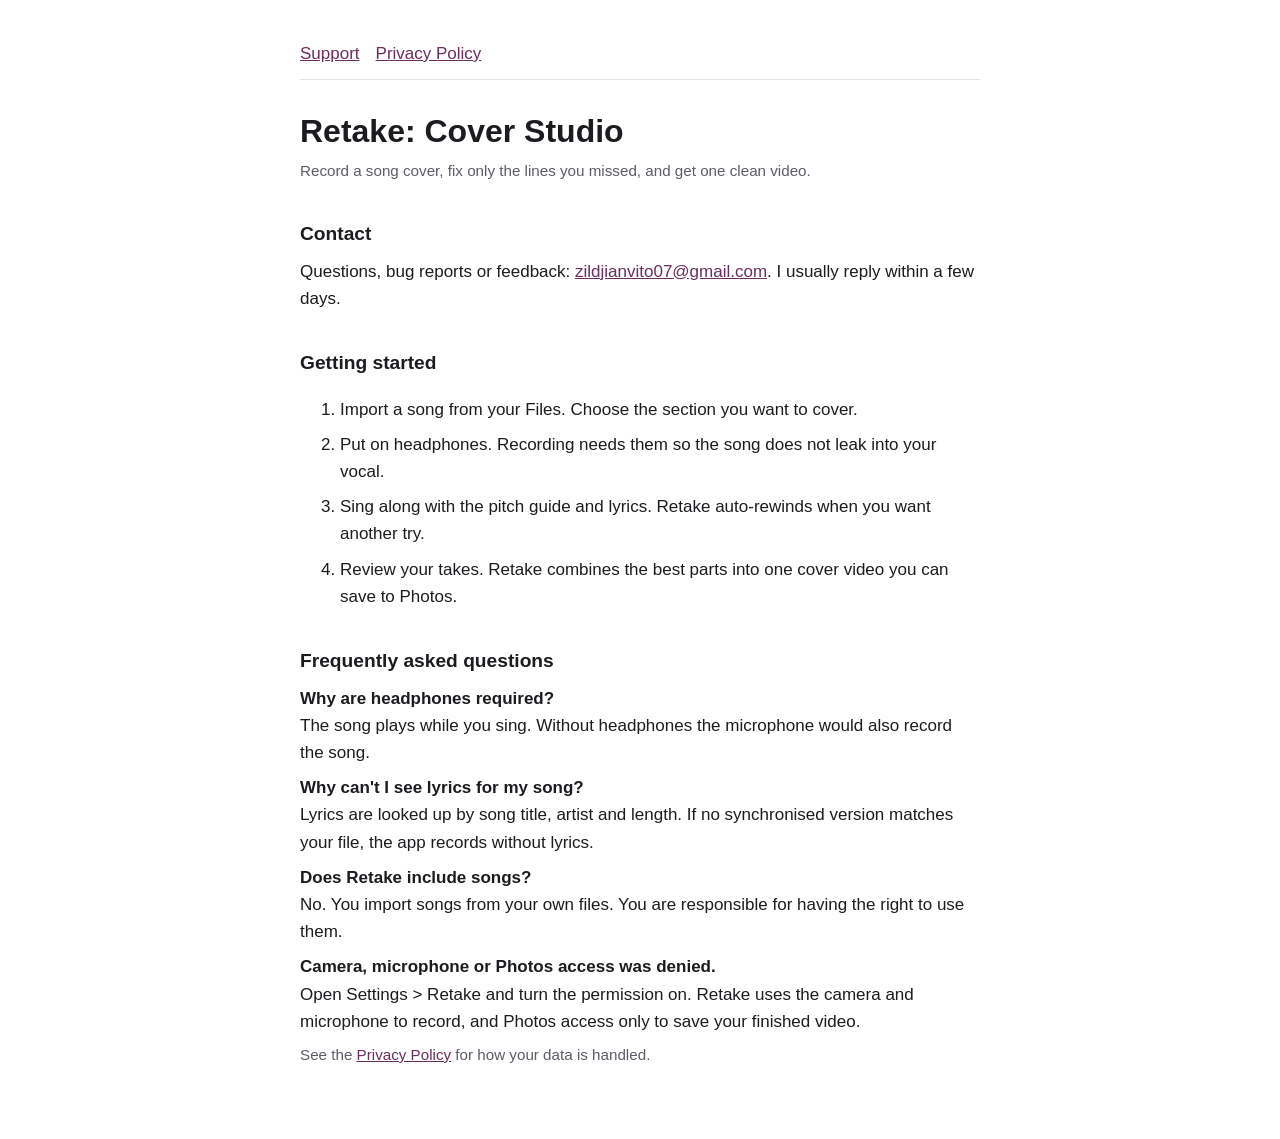
==== index.html @ 0d8c6d76 "docs: add support and privacy policy pages for App Store Co-Authored-By: Claude Sonnet 5.5 <noreply@" ====
<!doctype html>
<html lang="en">
<head>
<meta charset="utf-8">
<meta name="viewport" content="width=device-width, initial-scale=1">
<title>Retake: Cover Studio – Support</title>
<link rel="stylesheet" href="style.css">
</head>
<body>
<main>
<nav><a href="./">Support</a><a href="privacy.html">Privacy Policy</a></nav>
<h1>Retake: Cover Studio</h1>
<p class="muted">Record a song cover, fix only the lines you missed, and get one clean video.</p>

<h2>Contact</h2>
<p>Questions, bug reports or feedback: <a href="mailto:zildjianvito07@gmail.com">zildjianvito07@gmail.com</a>. I usually reply within a few days.</p>

<h2>Getting started</h2>
<ol>
<li>Import a song from your Files. Choose the section you want to cover.</li>
<li>Put on headphones. Recording needs them so the song does not leak into your vocal.</li>
<li>Sing along with the pitch guide and lyrics. Retake auto-rewinds when you want another try.</li>
<li>Review your takes. Retake combines the best parts into one cover video you can save to Photos.</li>
</ol>

<h2>Frequently asked questions</h2>
<p><strong>Why are headphones required?</strong><br>The song plays while you sing. Without headphones the microphone would also record the song.</p>
<p><strong>Why can't I see lyrics for my song?</strong><br>Lyrics are looked up by song title, artist and length. If no synchronised version matches your file, the app records without lyrics.</p>
<p><strong>Does Retake include songs?</strong><br>No. You import songs from your own files. You are responsible for having the right to use them.</p>
<p><strong>Camera, microphone or Photos access was denied.</strong><br>Open Settings &gt; Retake and turn the permission on. Retake uses the camera and microphone to record, and Photos access only to save your finished video.</p>

<p class="muted">See the <a href="privacy.html">Privacy Policy</a> for how your data is handled.</p>
</main>
</body>
</html>
---- style.css ----
:root{--bg:#fff;--fg:#1c1b1f;--muted:#5f5a66;--accent:#6b2d5c;--line:#e6e1e8}
@media (prefers-color-scheme:dark){:root{--bg:#161318;--fg:#f1edf3;--muted:#b3acba;--accent:#d9a2cb;--line:#332d37}}
*{box-sizing:border-box}
body{margin:0;background:var(--bg);color:var(--fg);font:17px/1.6 -apple-system,BlinkMacSystemFont,"SF Pro Text",Helvetica,Arial,sans-serif}
main{max-width:720px;margin:0 auto;padding:40px 20px 64px}
h1{font-size:2rem;line-height:1.2;margin:0 0 8px}
h2{font-size:1.2rem;margin:36px 0 8px}
p,li{margin:8px 0}
a{color:var(--accent)}
.muted{color:var(--muted);font-size:.95rem}
nav{display:flex;gap:16px;margin-bottom:32px;border-bottom:1px solid var(--line);padding-bottom:12px}
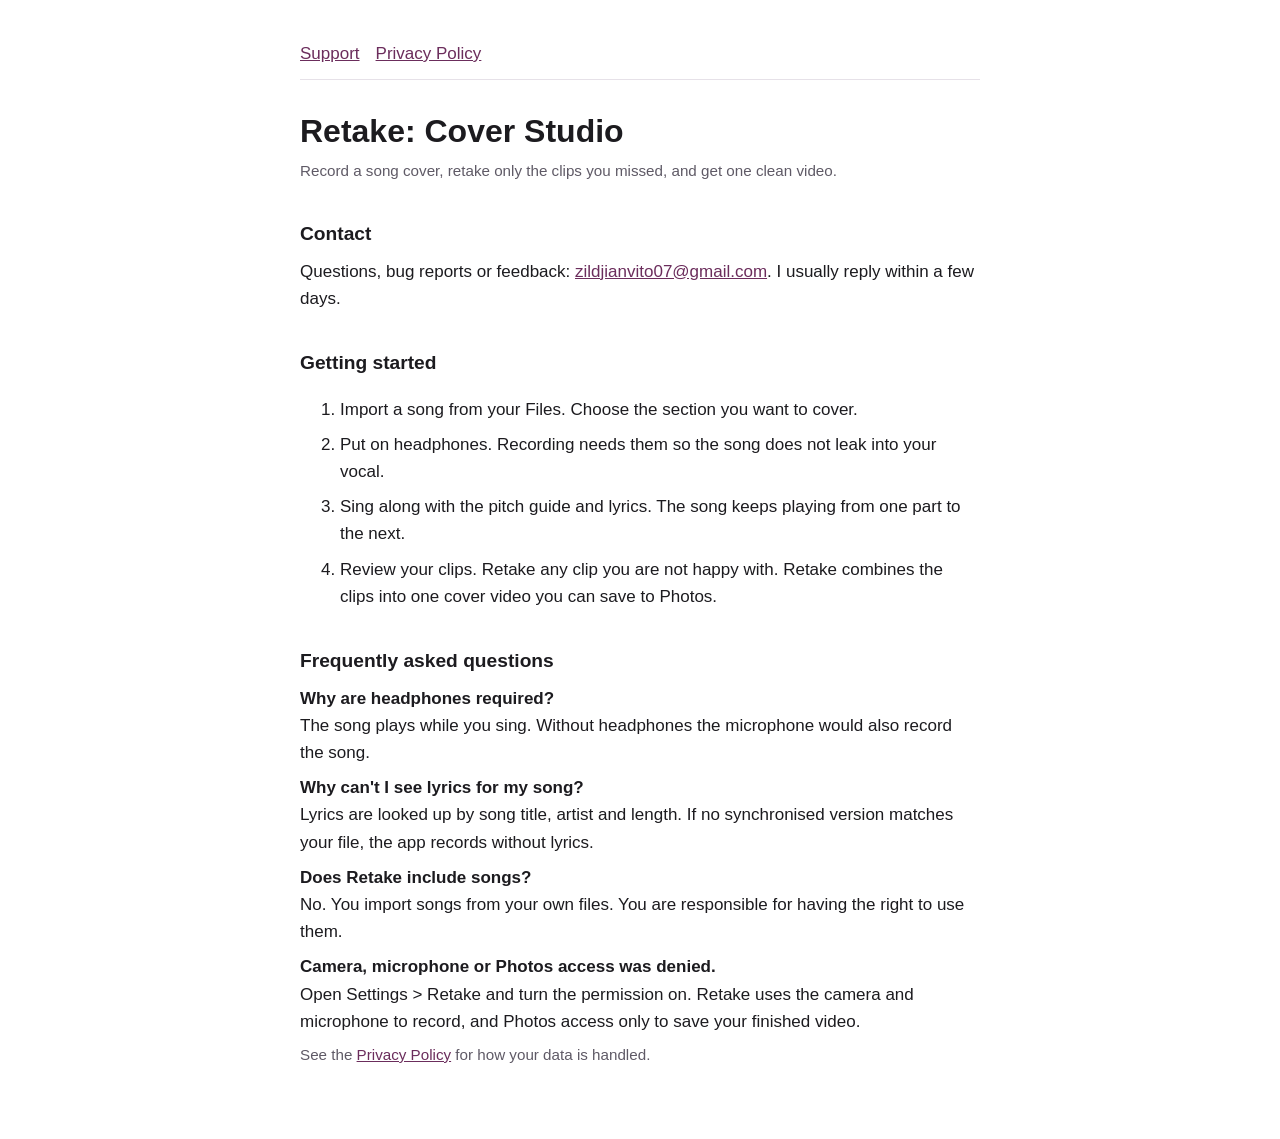
==== commit bc1a1901: "docs: remove auto-rewind from support steps Co-Authored-By: Claude Sonnet 5.5 <noreply@anthropic.com" ====
--- a/index.html
+++ b/index.html
@@ -10,7 +10,7 @@
 <main>
 <nav><a href="./">Support</a><a href="privacy.html">Privacy Policy</a></nav>
 <h1>Retake: Cover Studio</h1>
-<p class="muted">Record a song cover, fix only the lines you missed, and get one clean video.</p>
+<p class="muted">Record a song cover, retake only the clips you missed, and get one clean video.</p>
 
 <h2>Contact</h2>
 <p>Questions, bug reports or feedback: <a href="mailto:zildjianvito07@gmail.com">zildjianvito07@gmail.com</a>. I usually reply within a few days.</p>
@@ -19,8 +19,8 @@
 <ol>
 <li>Import a song from your Files. Choose the section you want to cover.</li>
 <li>Put on headphones. Recording needs them so the song does not leak into your vocal.</li>
-<li>Sing along with the pitch guide and lyrics. Retake auto-rewinds when you want another try.</li>
-<li>Review your takes. Retake combines the best parts into one cover video you can save to Photos.</li>
+<li>Sing along with the pitch guide and lyrics. The song keeps playing from one part to the next.</li>
+<li>Review your clips. Retake any clip you are not happy with. Retake combines the clips into one cover video you can save to Photos.</li>
 </ol>
 
 <h2>Frequently asked questions</h2>
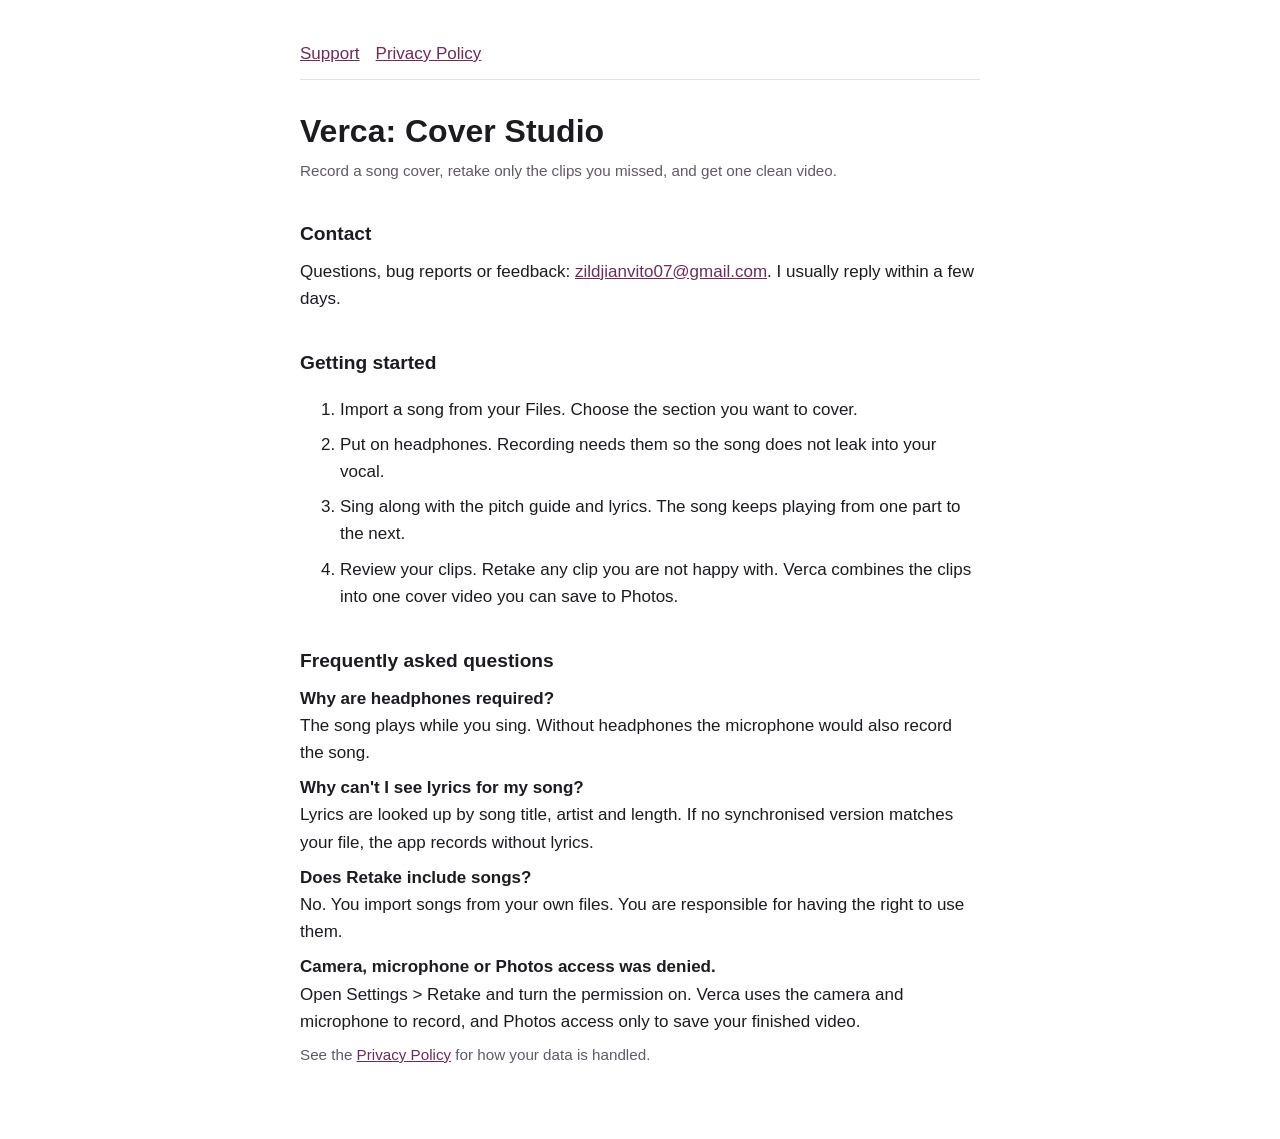
==== commit 8dc04d8b: "docs: rename app to Verca on support and privacy pages Co-Authored-By: Claude Sonnet 5.5 <noreply@an" ====
--- a/index.html
+++ b/index.html
@@ -3,13 +3,13 @@
 <head>
 <meta charset="utf-8">
 <meta name="viewport" content="width=device-width, initial-scale=1">
-<title>Retake: Cover Studio – Support</title>
+<title>Verca: Cover Studio – Support</title>
 <link rel="stylesheet" href="style.css">
 </head>
 <body>
 <main>
 <nav><a href="./">Support</a><a href="privacy.html">Privacy Policy</a></nav>
-<h1>Retake: Cover Studio</h1>
+<h1>Verca: Cover Studio</h1>
 <p class="muted">Record a song cover, retake only the clips you missed, and get one clean video.</p>
 
 <h2>Contact</h2>
@@ -20,14 +20,14 @@
 <li>Import a song from your Files. Choose the section you want to cover.</li>
 <li>Put on headphones. Recording needs them so the song does not leak into your vocal.</li>
 <li>Sing along with the pitch guide and lyrics. The song keeps playing from one part to the next.</li>
-<li>Review your clips. Retake any clip you are not happy with. Retake combines the clips into one cover video you can save to Photos.</li>
+<li>Review your clips. Retake any clip you are not happy with. Verca combines the clips into one cover video you can save to Photos.</li>
 </ol>
 
 <h2>Frequently asked questions</h2>
 <p><strong>Why are headphones required?</strong><br>The song plays while you sing. Without headphones the microphone would also record the song.</p>
 <p><strong>Why can't I see lyrics for my song?</strong><br>Lyrics are looked up by song title, artist and length. If no synchronised version matches your file, the app records without lyrics.</p>
 <p><strong>Does Retake include songs?</strong><br>No. You import songs from your own files. You are responsible for having the right to use them.</p>
-<p><strong>Camera, microphone or Photos access was denied.</strong><br>Open Settings &gt; Retake and turn the permission on. Retake uses the camera and microphone to record, and Photos access only to save your finished video.</p>
+<p><strong>Camera, microphone or Photos access was denied.</strong><br>Open Settings &gt; Retake and turn the permission on. Verca uses the camera and microphone to record, and Photos access only to save your finished video.</p>
 
 <p class="muted">See the <a href="privacy.html">Privacy Policy</a> for how your data is handled.</p>
 </main>
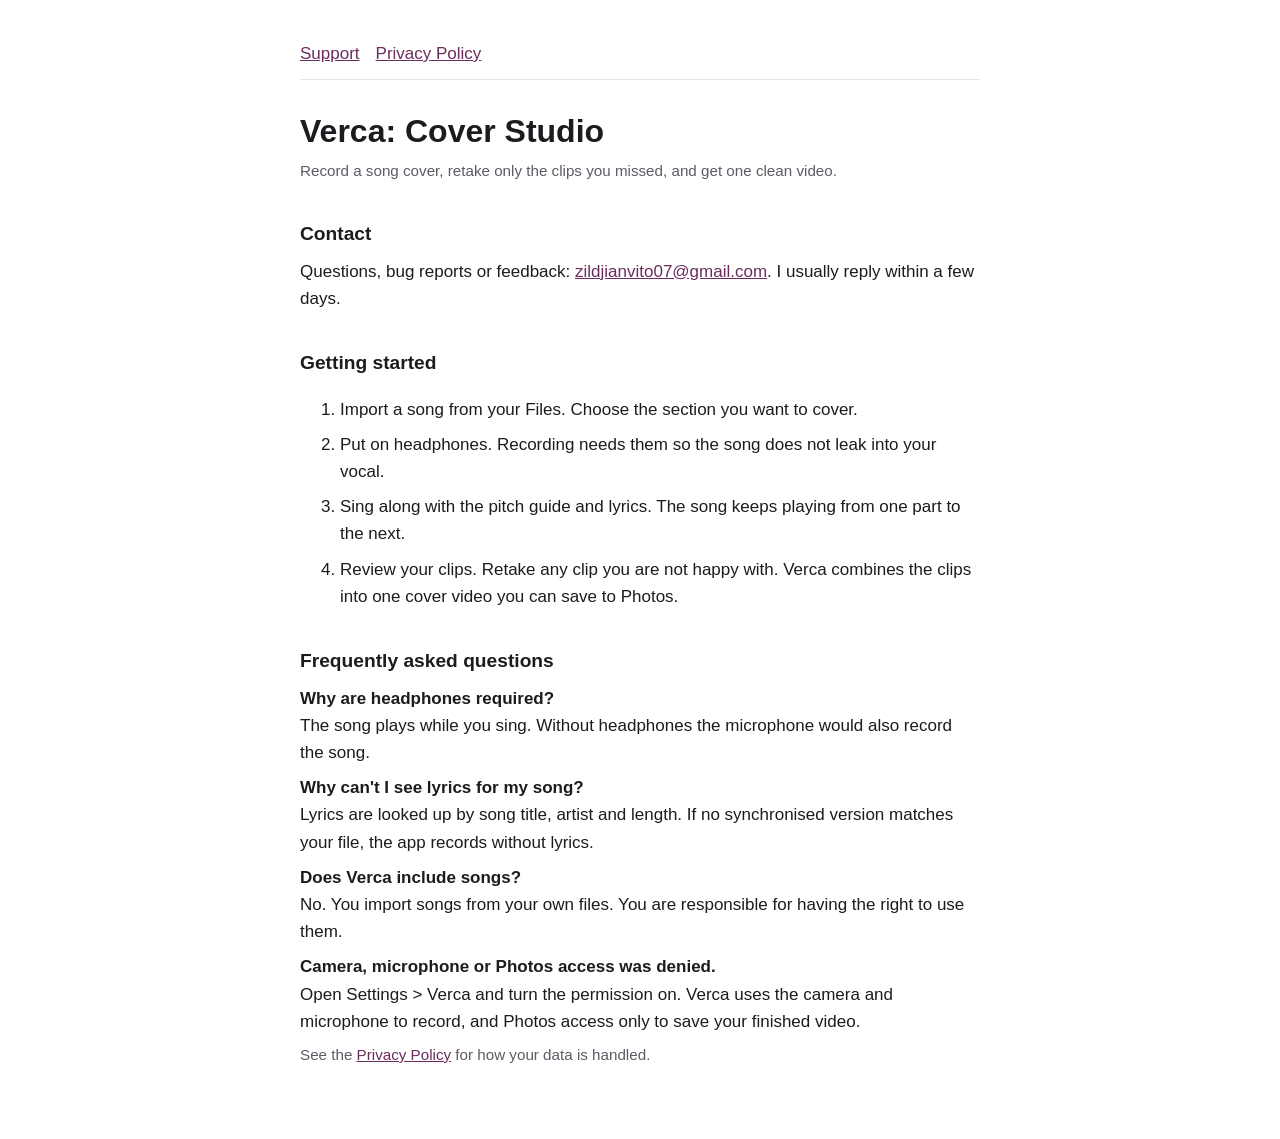
==== commit feeb0a64: "docs: finish renaming app to Verca Co-Authored-By: Claude Sonnet 5.5 <noreply@anthropic.com>" ====
--- a/index.html
+++ b/index.html
@@ -26,8 +26,8 @@
 <h2>Frequently asked questions</h2>
 <p><strong>Why are headphones required?</strong><br>The song plays while you sing. Without headphones the microphone would also record the song.</p>
 <p><strong>Why can't I see lyrics for my song?</strong><br>Lyrics are looked up by song title, artist and length. If no synchronised version matches your file, the app records without lyrics.</p>
-<p><strong>Does Retake include songs?</strong><br>No. You import songs from your own files. You are responsible for having the right to use them.</p>
-<p><strong>Camera, microphone or Photos access was denied.</strong><br>Open Settings &gt; Retake and turn the permission on. Verca uses the camera and microphone to record, and Photos access only to save your finished video.</p>
+<p><strong>Does Verca include songs?</strong><br>No. You import songs from your own files. You are responsible for having the right to use them.</p>
+<p><strong>Camera, microphone or Photos access was denied.</strong><br>Open Settings &gt; Verca and turn the permission on. Verca uses the camera and microphone to record, and Photos access only to save your finished video.</p>
 
 <p class="muted">See the <a href="privacy.html">Privacy Policy</a> for how your data is handled.</p>
 </main>
